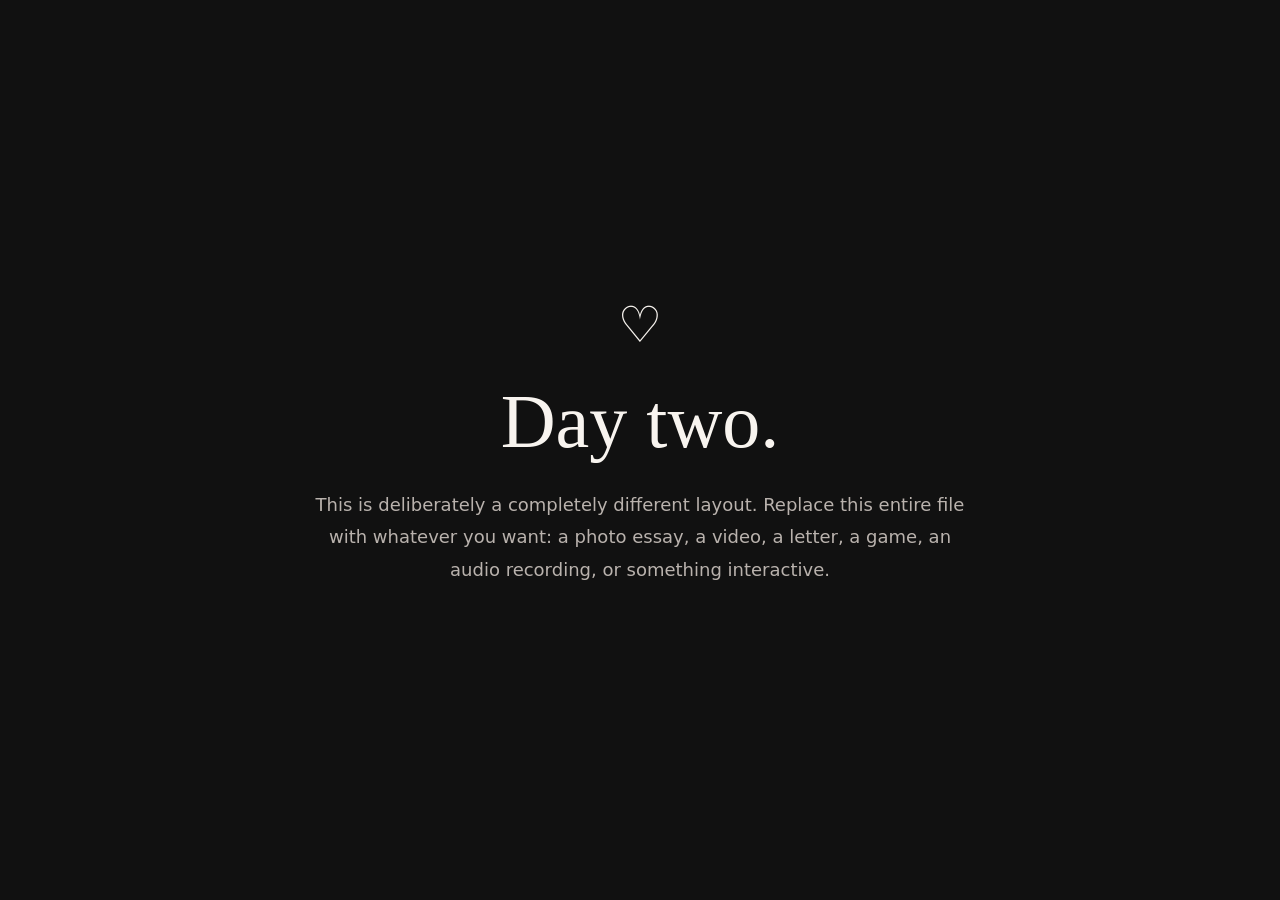
==== days/day-02.html @ c8f6b3bf "setup: with day-01" ====
<!DOCTYPE html>
<html lang="en">
<head>
  <meta charset="UTF-8">
  <meta name="viewport" content="width=device-width, initial-scale=1.0">
  <title>Day 02 ❤️</title>
  <style>
    * { box-sizing: border-box; }
    body {
      margin: 0;
      min-height: 100vh;
      display: grid;
      place-items: center;
      padding: 32px;
      background: #111;
      color: #f8f4ef;
      font-family: system-ui, sans-serif;
    }
    .note {
      width: min(650px, 100%);
      text-align: center;
    }
    .note h1 {
      font-family: Georgia, serif;
      font-size: clamp(42px, 8vw, 76px);
      font-weight: 400;
      margin: 0 0 24px;
    }
    .note p {
      color: #b9b2ad;
      font-size: 18px;
      line-height: 1.8;
    }
    .heart {
      font-size: 50px;
      margin-bottom: 24px;
      animation: float 3s ease-in-out infinite;
    }
    @keyframes float {
      50% { transform: translateY(-8px); }
    }
  </style>
</head>
<body>
  <main class="note">
    <div class="heart">♡</div>
    <h1>Day two.</h1>
    <p>
      This is deliberately a completely different layout. Replace this entire
      file with whatever you want: a photo essay, a video, a letter, a game,
      an audio recording, or something interactive.
    </p>
  </main>
</body>
</html>
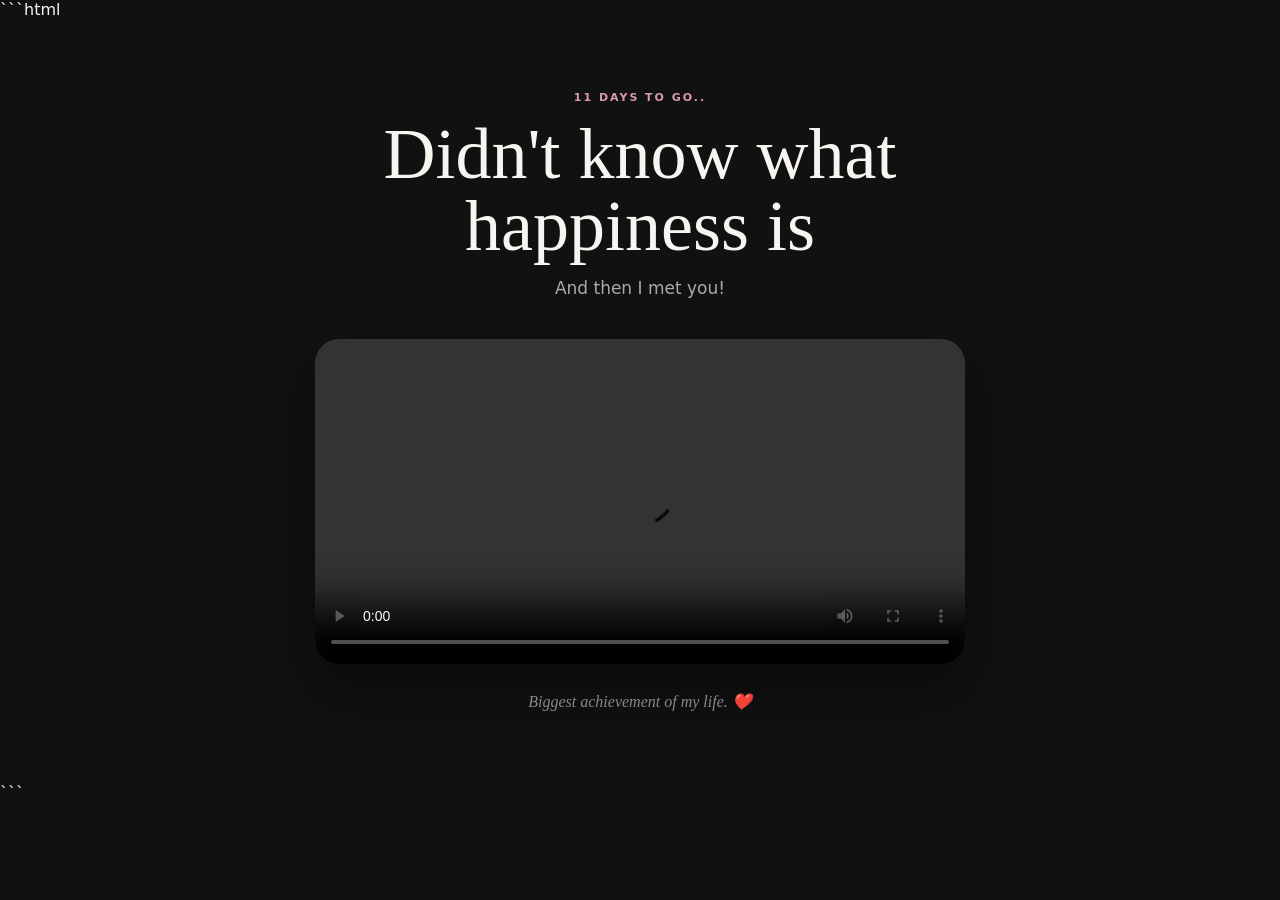
==== commit 3643c6c3: "day 2" ====
--- a/days/day-02.html
+++ b/days/day-02.html
@@ -1,55 +1,112 @@
+```html
 <!DOCTYPE html>
 <html lang="en">
 <head>
   <meta charset="UTF-8">
   <meta name="viewport" content="width=device-width, initial-scale=1.0">
-  <title>Day 02 ❤️</title>
+
+  <title>Day 03 ❤️</title>
+
   <style>
-    * { box-sizing: border-box; }
+    * {
+      box-sizing: border-box;
+    }
+
     body {
       margin: 0;
       min-height: 100vh;
-      display: grid;
-      place-items: center;
-      padding: 32px;
       background: #111;
       color: #f8f4ef;
       font-family: system-ui, sans-serif;
     }
-    .note {
-      width: min(650px, 100%);
+
+    .memory {
+      width: min(650px, calc(100% - 32px));
+      margin: 0 auto;
+      padding: 8vh 0;
       text-align: center;
     }
-    .note h1 {
+
+    .kicker {
+      color: #d99aaa;
+      font-size: 11px;
+      font-weight: 600;
+      letter-spacing: .18em;
+      text-transform: uppercase;
+    }
+
+    h1 {
+      margin: 14px 0 12px;
       font-family: Georgia, serif;
-      font-size: clamp(42px, 8vw, 76px);
+      font-size: clamp(42px, 8vw, 72px);
       font-weight: 400;
-      margin: 0 0 24px;
+      line-height: 1;
     }
-    .note p {
-      color: #b9b2ad;
-      font-size: 18px;
-      line-height: 1.8;
+
+    .description {
+      color: #aaa;
+      font-size: 17px;
+      line-height: 1.7;
+      margin: 0 auto 36px;
+      max-width: 520px;
     }
-    .heart {
-      font-size: 50px;
-      margin-bottom: 24px;
-      animation: float 3s ease-in-out infinite;
+
+    .video-wrapper {
+      width: 100%;
+      border-radius: 24px;
+      overflow: hidden;
+      background: #000;
+      box-shadow: 0 25px 60px rgba(0, 0, 0, .4);
     }
-    @keyframes float {
-      50% { transform: translateY(-8px); }
+
+    video {
+      display: block;
+      width: 100%;
+      height: auto;
+      max-height: 75vh;
+      object-fit: contain;
+    }
+
+    .caption {
+      margin-top: 28px;
+      color: #888;
+      font-family: Georgia, serif;
+      font-size: 16px;
+      font-style: italic;
     }
   </style>
 </head>
+
 <body>
-  <main class="note">
-    <div class="heart">♡</div>
-    <h1>Day two.</h1>
-    <p>
-      This is deliberately a completely different layout. Replace this entire
-      file with whatever you want: a photo essay, a video, a letter, a game,
-      an audio recording, or something interactive.
+
+  <main class="memory">
+
+    <div class="kicker">11 days to Go..</div>
+
+    <h1>Didn't know what happiness is</h1>
+
+    <p class="description">
+      And then I met you!
     </p>
+
+    <div class="video-wrapper">
+      <video
+        controls
+        playsinline
+        preload="metadata"
+      >
+        <source src="../assets/day2.mp4" type="video/mp4">
+
+        Your browser doesn't support video playback.
+      </video>
+    </div>
+
+    <div class="caption">
+      Biggest achievement of my life. ❤️
+    </div>
+
   </main>
+
 </body>
 </html>
+```
